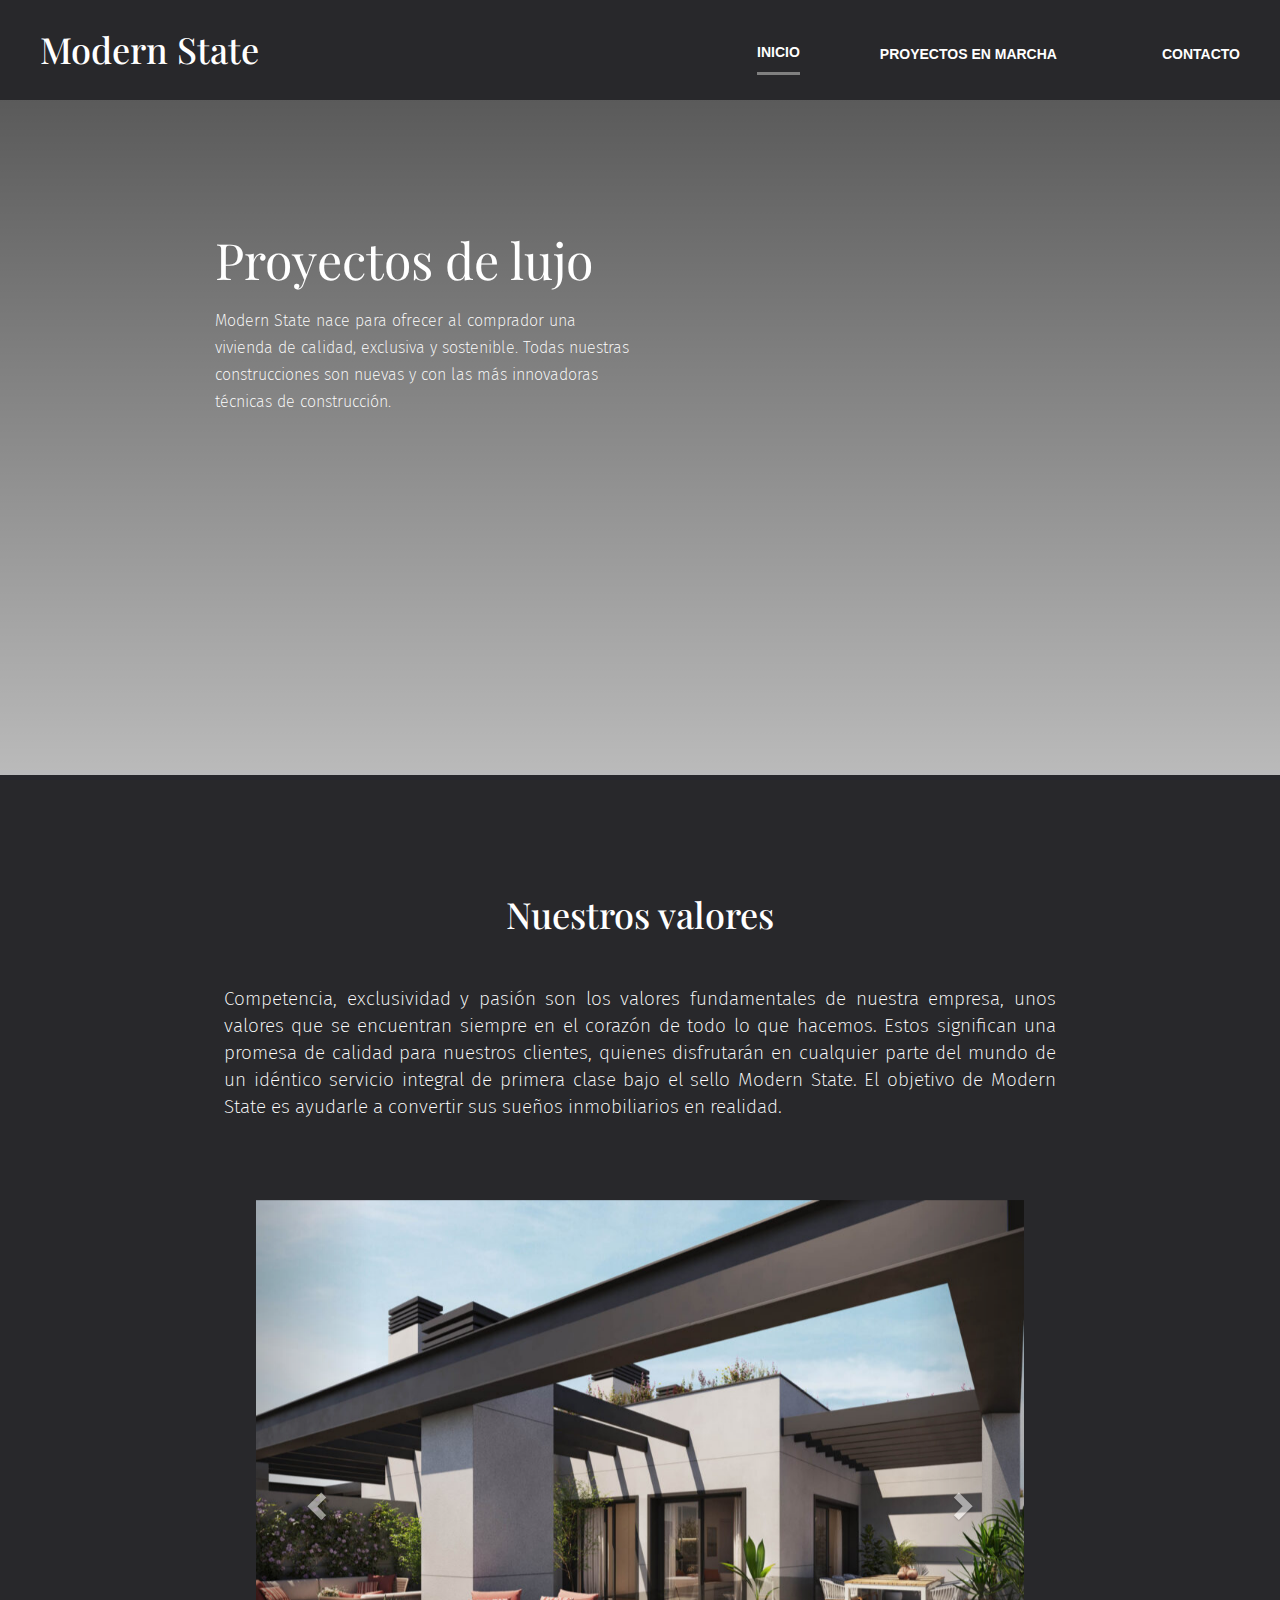
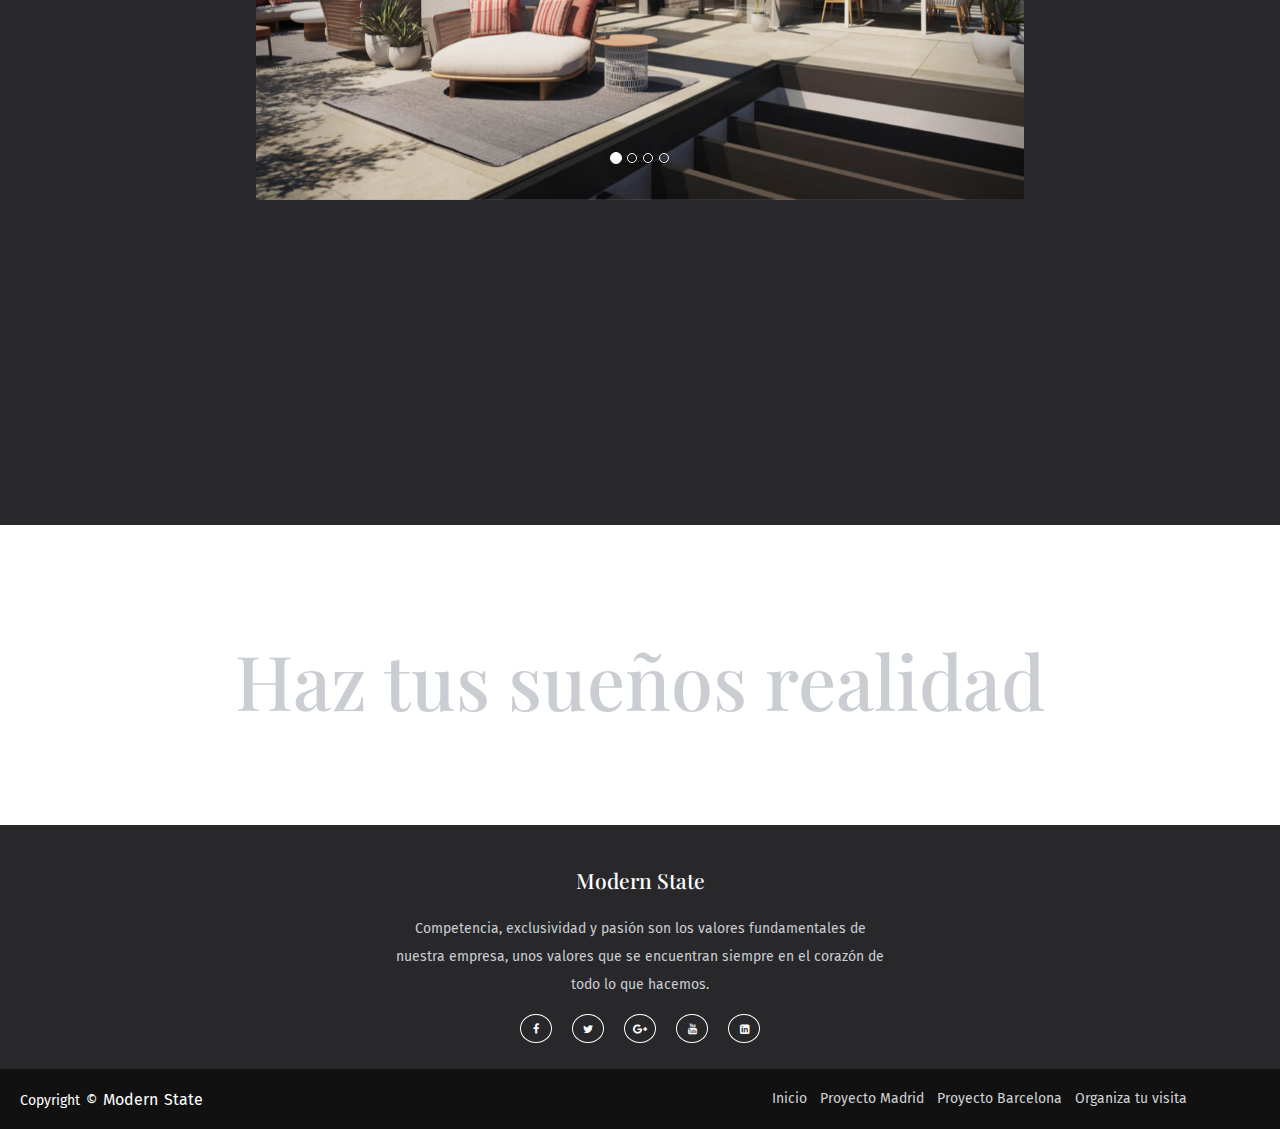
==== index.html @ ceb8ae7d "redes sociales" ====
<!DOCTYPE html>
<html lang="es">

<head>
  <link rel="stylesheet" href="css\styles.css">
  <link rel="stylesheet" href="css\lightbox.min.css.css">
  <link rel="stylesheet" href="https://maxcdn.bootstrapcdn.com/bootstrap/3.4.1/css/bootstrap.min.css">
  <script src="https://ajax.googleapis.com/ajax/libs/jquery/3.6.0/jquery.min.js"></script>
  <script src="https://maxcdn.bootstrapcdn.com/bootstrap/3.4.1/js/bootstrap.min.js"></script>
  <meta charset="UTF-8">
  <meta name="viewport" content="width=device-width, initial-scale=1.0">

  <link rel="stylesheet" href="https://stackpath.bootstrapcdn.com/font-awesome/4.7.0/css/font-awesome.min.css">
</head>

<style media="screen">
  @import url('https://fonts.googleapis.com/css2?family=Fira+Sans:wght@100;200;300;400;500;600;700;800;900&family=Playfair+Display&display=swap');
  @import url('https://fonts.googleapis.com/css2?family=Playfair+Display&display=swap');
  @import url('https://fonts.googleapis.com/css2?family=Bebas+Neue&family=Inter:wght@200&family=Roboto+Flex:opsz,wght@8..144,200;8..144,400&display=swap');

  * {
    font-family: "Fira Sans", Helvetica, Arial, sans-serif;
    margin: 0;
   
  }

  body {
    background-image: linear-gradient(rgba(0, 0, 0, 0.7), rgba(0, 0, 0, 0.2)), url(https://nuevopuertadehierro.com/web/wp-content/uploads/2022/01/renders_nuevo_puerta_de_hierro6-1024x576.jpg);
    background-position: center center;
    background-repeat: no-repeat;
    background-attachment: fixed;
    background-size: cover;
  }

  .firstDiv {
    background-color: rgba(40, 40, 43, 255);
    display: flex;
    height: 100px;
    justify-content: space-between;
  }

  button {
    color: white;
    border: none;
    background-color: transparent;
    font-weight: bold;
    padding: 0;
    padding-top: 10px;
    padding-bottom: 10px;
  }

  .joinButton {
    margin-left: 40px;
    font-weight: 400;
  }


  button:hover {
    border-bottom: 2px solid white;
    border-collapse: collapse;
    height: auto;
    cursor: pointer;
  }

  header {
    display: flex;
    flex-direction: row;
    align-items: center;
    justify-content: space-between;
    padding-right: 40px;
    padding-left: 40px;
    padding-bottom: 20px;
    padding-top: 10px;
  }

  .secondsButtons {
    display: flex;
    flex-direction: row;
    align-items: center;
    margin-top: 7px;
    margin-left: 80px;
    font-family: "Trebuchet MS", "Lucida Grande", "Lucida Sans Unicode", "Lucida Sans", Tahoma, sans-serif;
    font-size: 14px;
    padding-top: 20px;
    color: white;
  }

  h1,
  h3 {
    font-family: "Playfair Display", Georgia, serif;
    color: white;

  }

  nav {
    display: flex;
    flex-direction: row;
    align-items: center;
  }

  .arrow {
    margin-left: 10px;
    height: 15px;
    width: 15px;
    padding: 0;
    filter: brightness(200%);
  }


  .secondsButtons:hover {
    border-bottom: 3px solid grey;
    border-collapse: collapse;
  }

  section {
    display: flex;
    flex-direction: column;
    margin-top: 112px;
    margin-left: 215px;
    position: relative;
  }

  .secondLine {
    margin-left: 20px;
    margin-right: 20px;
    border: 1px solid rgba(173, 174, 179);
    background-color: rgba(173, 174, 179);
    border-collapse: collapse;
  }

  .position {
    display: flex;
    flex-direction: column;
    width: 80px;
    margin-top: 150px;
    margin-left: 140px;
    position: absolute;
  }

  .title {
    font-size: 50px;
    width: 450px;
    font-family: "Playfair Display", Georgia, serif;
    font-weight: 200;
    margin-bottom: 20px;
  }

  .txtdescription {
    font-family: "Fira Sans", Helvetica, Arial, sans-serif;
    color: white;
    width: 420px;
    font-weight: 250;
    line-height: 27px;
    font-size: 16px;
  }

  .txtdesign {
    font-family: "Fira Sans", Helvetica, Arial, sans-serif;
    color: white;
    font-weight: 250;
    line-height: 27px;
    transition: 1.5s;
    text-align: justify;
    
  }

  h2 {
    border-bottom: 1px solid #918750;
    border-collapse: collapse;
    font-weight: 600;
    font-size: 10px;
    color: white;
  }

  .rightArrow {
    height: 10px;
    width: 20px;
    margin-left: 10px;
    filter: brightness(180%);
  }

  .lastDiv {
    display: flex;
    flex-direction: row;
    align-items: center;
    width: 150px;
    margin-top: 20px;
    cursor: pointer;
  }

  .secondNav {
    display: none;
  }

  .menuImage {
    width: 30px;
    height: 30px;
    margin-left: 210px;
    margin-top: 5px;
  }

  h3 {
    color: white;
    margin-top: 0px;
    font-size: 18px;
    font-weight: 400;
  }

  .sidebar {
    background-color: rgba(40, 40, 43, 255);
    position: absolute;
    z-index: 999;
    padding: 20px;
    display: flex;
    top: 0;
    width: 30%;
    height: 34%;
    left: 100%;
    transition: .5s left;
    border-bottom: 2px solid grey;
    border-left: 2px solid grey;
    flex-direction: column;

  }

  .sidebar.open {
    left: 70%;
  }

  .closeImage {

    height: 20px;
    width: 20px;
    cursor: pointer;
    margin-left: 1px;
    margin-top: 1px;

  }

  .divCloseImage {
    height: 30px;
    width: 1000px;
    margin-bottom: 5px;
    display: flex;

  }

  .dropdown-content {
    display: none;
    position: absolute;
    width: 200px;
    margin-top: 95px;
    margin-left: 189px;
  }

  .dropdown-content.open {
    display: block;
  }

  .dropdownMenu {
    list-style: none;
    margin: 0;
    padding: 0;
    background-color: rgba(40, 40, 43, 255);
    position: absolute;
    left: 0;
    z-index: 1000;
    float: left;
    min-width: 160px;
    padding: 5px 0;
    font-size: 14px;
    text-align: left;
    list-style: none;
    background-clip: padding-box;
    height: 87px;
    margin-left: 23px;

  }

  .dropdownMenu li {
    padding: 10px;
    border-bottom: 2px solid #80808024;
    color: white;
  }

  .dropdownMenu li:hover {
    background-color: rgba(111, 126, 143, 255);
    cursor: pointer;
    color: white;
  }

  .dropdownMenu li:last-child {
    border-bottom: none;
  }

  .arrow-up {
    width: 40px;
    height: 40px;
    position: fixed;
    right: 20px;
    bottom: 10px;
    cursor: pointer;
    background: none;
    border: none;
    padding: 0px;
    opacity: 0;
    transition: .4s opacity;
  }

  .arrow-up.visible {
    opacity: 1;
  }

  .containers {
    height: 300px;
    justify-content: center;
    align-items: center;
    display: flex;
  }

  .divMenu {
    display: flex;
    align-self: left;
  }

  .vistaProyecto {
    background-color: rgba(40, 40, 43, 255);
    width: 100%;
    height: 1350px;
    margin-top: 50px;
    display: flex;
    align-content: center;
    flex-direction: column;

  }

  .titleDesign {
    align-self: center;
    margin-top: 100px;

  }

  .prgphDesign {
    margin-top: 40px;
    display: flex;
    align-self: center;
    width: 65%;
    font-size: 19px;
    text-align: justify
  }

  .centerText {
    text-align: center;
    font-size: 2cm;

  }

  body {
    overflow-x: hidden;
    box-sizing: border-box;

  }



  .logo:hover {
    cursor: pointer;

  }

  .divCarousel {
    margin-bottom: 40px;
    height: 60%;
    width: 60%;
    align-self: center;
    margin-top: 70px;
  }

  .thisPage {
    border-bottom: 3px solid grey;
    border-collapse: collapse;
  }

  .contact {
    height: 20px;
    width: 100px;
    display: flex;
  }

  * {
    margin: 0;
    padding: 0;
    box-sizing: border-box;
  }

  footer {
    bottom: 0;
    left: 0;
    right: 0;
    background: rgba(40, 40, 43, 255);
    height: auto;
    width: 100vw;

    padding-top: 40px;
    color: #fff;
  }

  .footer-content {
    display: flex;
    align-items: center;
    justify-content: center;
    flex-direction: column;
    text-align: center;
  }

  .footer-content h3 {
    font-size: 2.1rem;
    font-weight: 500;
    text-transform: capitalize;
    line-height: 3rem;
  }

  .footer-content p {
    max-width: 500px;
    margin: 10px auto;
    line-height: 28px;
    font-size: 14px;
    color: #cacdd2;
  }

  .socials {
    list-style: none;
    display: flex;
    align-items: center;
    justify-content: center;
    margin: 1rem 0 3rem 0;
  }

  .socials li {
    margin: 0 10px;
  }

  .socials a {
    text-decoration: none;
    color: #fff;
    border: 1.1px solid white;
    padding: 5px;

    border-radius: 50%;

  }

  .socials a i {
    font-size: 1.1rem;
    width: 20px;
    transition: color .4s ease;

  }

  .socials a:hover i {
    color: rgba(111, 126, 143, 255);

  }

  .footer-bottom {
    background: #111;
    width: 100vw;
    padding: 20px;
    padding-bottom: 40px;
    text-align: center;
  }

  .footer-bottom p {
    float: left;
    font-size: 14px;
    word-spacing: 2px;
    text-transform: capitalize;
  }

  .footer-bottom p a {
    color: white;
    font-size: 16px;
    text-decoration: none;
  }

  .footer-bottom span {
    text-transform: uppercase;
    opacity: .4;
    font-weight: 200;
  }

  .footer-menu {
    float: right;

  }

  .footer-menu ul {
    display: flex;
  }

  .footer-menu ul li {
    padding-right: 13px;
    display: block;

  }

  .footer-menu ul li a {
    color: #cfd2d6;
    text-decoration: none;
  }

  .footer-menu ul li a:hover {
    color: rgba(111, 126, 143, 255);
  }

  @media (max-width:500px) {
    .footer-menu ul {
      display: flex;
      margin-top: 10px;
      margin-bottom: 20px;
    }
  }

  @media (max-width: 980px) {
    .position {
      margin-left: 10px;
    }

    section {
      margin-left: 80px;
      margin-top: 80px;
    }

    .vistaProyecto {

      height: 1100px;
    }
  }

  @media (max-width: 600px) {

    .firstDiv {
      display: none;
    }

    .h1 {
      margin-left: 10px;
      display: flex;
    }

    nav {
      display: none;
    }

    .secondNav {
      display: flex;
      align-items: center;

      cursor: pointer;
    }

    section {
      margin-left: 50px;
    }

    .divCarousel {
      margin-bottom: 40px;
      height: 90%;
      width: 90%;
      align-self: center;
    }
  }


  /*
  */


</style>

<script src="https://maxcdn.bootstrapcdn.com/bootstrap/3.4.1/js/bootstrap.min.js"></script>
<script src="https://ajax.googleapis.com/ajax/libs/jquery/3.6.0/jquery.min.js"></script>

<script>
  function openSidebar() {
    console.log('sidebar');
    document.querySelector('.sidebar').classList.add('open');
  }

  function closeSidebar() {
    console.log('sidebar');
    document.querySelector('.sidebar').classList.remove('open');
  }

  function openDropdown() {
    var dropdownContent = document.querySelector('.dropdown-content');
    var svgIcon = document.querySelector('.my-svg');
    var isOpen = dropdownContent.classList.contains('open');

    if (isOpen) {
      dropdownContent.classList.remove('open');
      svgIcon.classList.remove('open');
    } else {
      dropdownContent.classList.add('open');
      svgIcon.classList.add('open');
    }
  }

  window.addEventListener('scroll', function (e) {
    const arrow = document.querySelector('.arrow-up');
    if (window.scrollY > 100) {
      arrow.classList.add('visible');
    } else {
      arrow.classList.remove('visible');
    }
  });

  function _scrollTop() {
    window.scroll({
      top: 0,
      behavior: 'smooth'
    });
  }
</script>

<body>

  <header class="firstDiv fixed-top">
    <h1 class="logo" onclick="location.href='index.html'">Modern State</h1>
    <nav>
      <button class="secondsButtons thisPage" onclick="location.href='index.html'">INICIO</button>
      <button class="secondsButtons" onclick="openDropdown()">PROYECTOS EN MARCHA<img class="arrow"
          onclick="openDropdown()"
          src="https://iconmonstr.com/wp-content/g/gd/makefg.php?i=../releases/preview/2017/png/iconmonstr-arrow-65.png&r=156&g=156&b=156">
      </button>
      <button class="secondsButtons" onclick="location.href='visita.html'">CONTACTO</button>

      <div class="dropdown-content">
        <ul class="dropdownMenu">
          <li onclick="location.href='proyectoMadrid.html'">Proyecto Madrid</li>
          <li onclick="location.href='proyectoBarcelona.html'">Proyecto Barcelona</li>
        </ul>
      </div>
    </nav>
  </header>


  <div class="secondNav firstDiv fixed-top">
    <header>
      <h1 onclick="location.href='index.html'">Modern State</h1>


      <img class="menuImage"
        src="https://iconmonstr.com/wp-content/g/gd/makefg.php?i=../releases/preview/2013/png/iconmonstr-menu-1.png&r=135&g=135&b=135"
        onclick="openSidebar()">
  </div>
  <div class="sidebar">
    <div class="divCloseImage">
      <img class="closeImage"
        src="https://iconmonstr.com/wp-content/g/gd/makefg.php?i=../releases/preview/2017/png/iconmonstr-x-mark-11.png&r=173&g=173&b=173"
        onclick="closeSidebar()">
    </div>
    <div class="divMenu">
      <ul class="dropdownMenu">
        <li onclick="location.href='index.html'">Inicio</li>
        <li onclick="location.href='proyectoMadrid.html'">Proyecto Madrid</li>
        <li onclick="location.href='proyectoBarcelona.html'">Proyecto Barcelona</li>
        <li onclick="location.href='visita.html'">Visitanos</li>
      </ul>
    </div>
  </div>
  </header>
  </div>

  <section>
    <h1 class="title">Proyectos de lujo</h1>
    <p class="txtdescription">
      Modern State nace para ofrecer al comprador una vivienda de calidad, exclusiva y sostenible. Todas nuestras
      construcciones son nuevas
      y con las más innovadoras técnicas de construcción.
    </p>

    <img onclick="_scrollTop()" class="arrow-up"
      src="https://iconmonstr.com/wp-content/g/gd/makefg.php?i=../releases/preview/2017/png/iconmonstr-arrow-70.png&r=255&g=255&b=255"
      alt="">

  </section>
  <div class="containers"></div>

  <div class="vistaProyecto">

    <div class="titleDesign">
      <h1>Nuestros valores</h1>
    </div>
    <div class="prgphDesign">

      <p class="txtdesign"> Competencia, exclusividad y pasión son los valores fundamentales de nuestra empresa, unos
        valores
        que se encuentran siempre en el corazón de todo lo que hacemos. Estos significan una promesa de calidad para nuestros
        clientes,
        quienes disfrutarán en cualquier parte del mundo de un idéntico servicio integral de primera clase bajo el sello
        Modern State. El objetivo de Modern State es ayudarle a convertir sus sueños inmobiliarios en realidad.</p>
    </div>

    <div class="divCarousel">
      <div id="myCarousel" class="carousel slide" data-ride="carousel">

        <ol class="carousel-indicators">
          <li data-target="#myCarousel" data-slide-to="0" class="active"></li>
          <li data-target="#myCarousel" data-slide-to="1"></li>
          <li data-target="#myCarousel" data-slide-to="2"></li>
          <li data-target="#myCarousel" data-slide-to="3"></li>
        </ol>

        <div class="carousel-inner">
          <div class="item active">
            <img src="images/madrid3.jpg" alt="1" style="width:100%;">
          </div>

          <div class="item">
            <img src="images/madrid5.jpg" alt="2" style="width:100%;">
          </div>

          <div class="item">
            <img src="images/madrid7.jpg" alt="3" style="width:100%;">
          </div>

          <div class="item">
            <img src="images/madrid8.jpg" alt="3" style="width:100%;">
          </div>
        </div>


        <a class="left carousel-control" href="#myCarousel" data-slide="prev">
          <span class="glyphicon glyphicon-chevron-left"></span>
          <span class="sr-only">Previous</span>
        </a>
        <a class="right carousel-control" href="#myCarousel" data-slide="next">
          <span class="glyphicon glyphicon-chevron-right"></span>
          <span class="sr-only">Next</span>
        </a>
      </div>

    </div>
  </div>

  <div class="containers">
    <h1 class="centerText" style="color:#cacdd2">Haz tus sueños realidad</h1>
  </div>


</body>

<footer>
  <div class="footer-content">
    <h3>Modern State</h3>
    <p>Competencia, exclusividad y pasión son los valores fundamentales de nuestra empresa, unos valores que se
      encuentran siempre en el corazón de todo lo que hacemos.</p>
    <ul class="socials">
      <li><a href="https://www.facebook.com/"><i class="fa fa-facebook"></i></a></li>
      <li><a href="https://twitter.com/"><i class="fa fa-twitter"></i></a></li>
      <li><a href="https://google.com/"><i class="fa fa-google-plus"></i></a></li>
      <li><a href="https://youtube.com/"><i class="fa fa-youtube"></i></a></li>
      <li><a href="https://linkedin.com/"><i class="fa fa-linkedin-square"></i></a></li>
    </ul>
  </div>
  <div class="footer-bottom">
    <p>copyright &copy; <a href="index.html">Modern State</a> </p>
    <div class="footer-menu">
      <ul class="f-menu">
        <li><a href="index.html">Inicio</a></li>
        <li><a href="proyectoMadrid.html">Proyecto Madrid</a></li>
        <li><a href="proyectoBarcelona.html">Proyecto Barcelona</a></li>
        <li style="margin-right: 60px"><a href="visita.html">Organiza tu visita</a></li>
      </ul>
    </div>
  </div>

</footer>

</html>
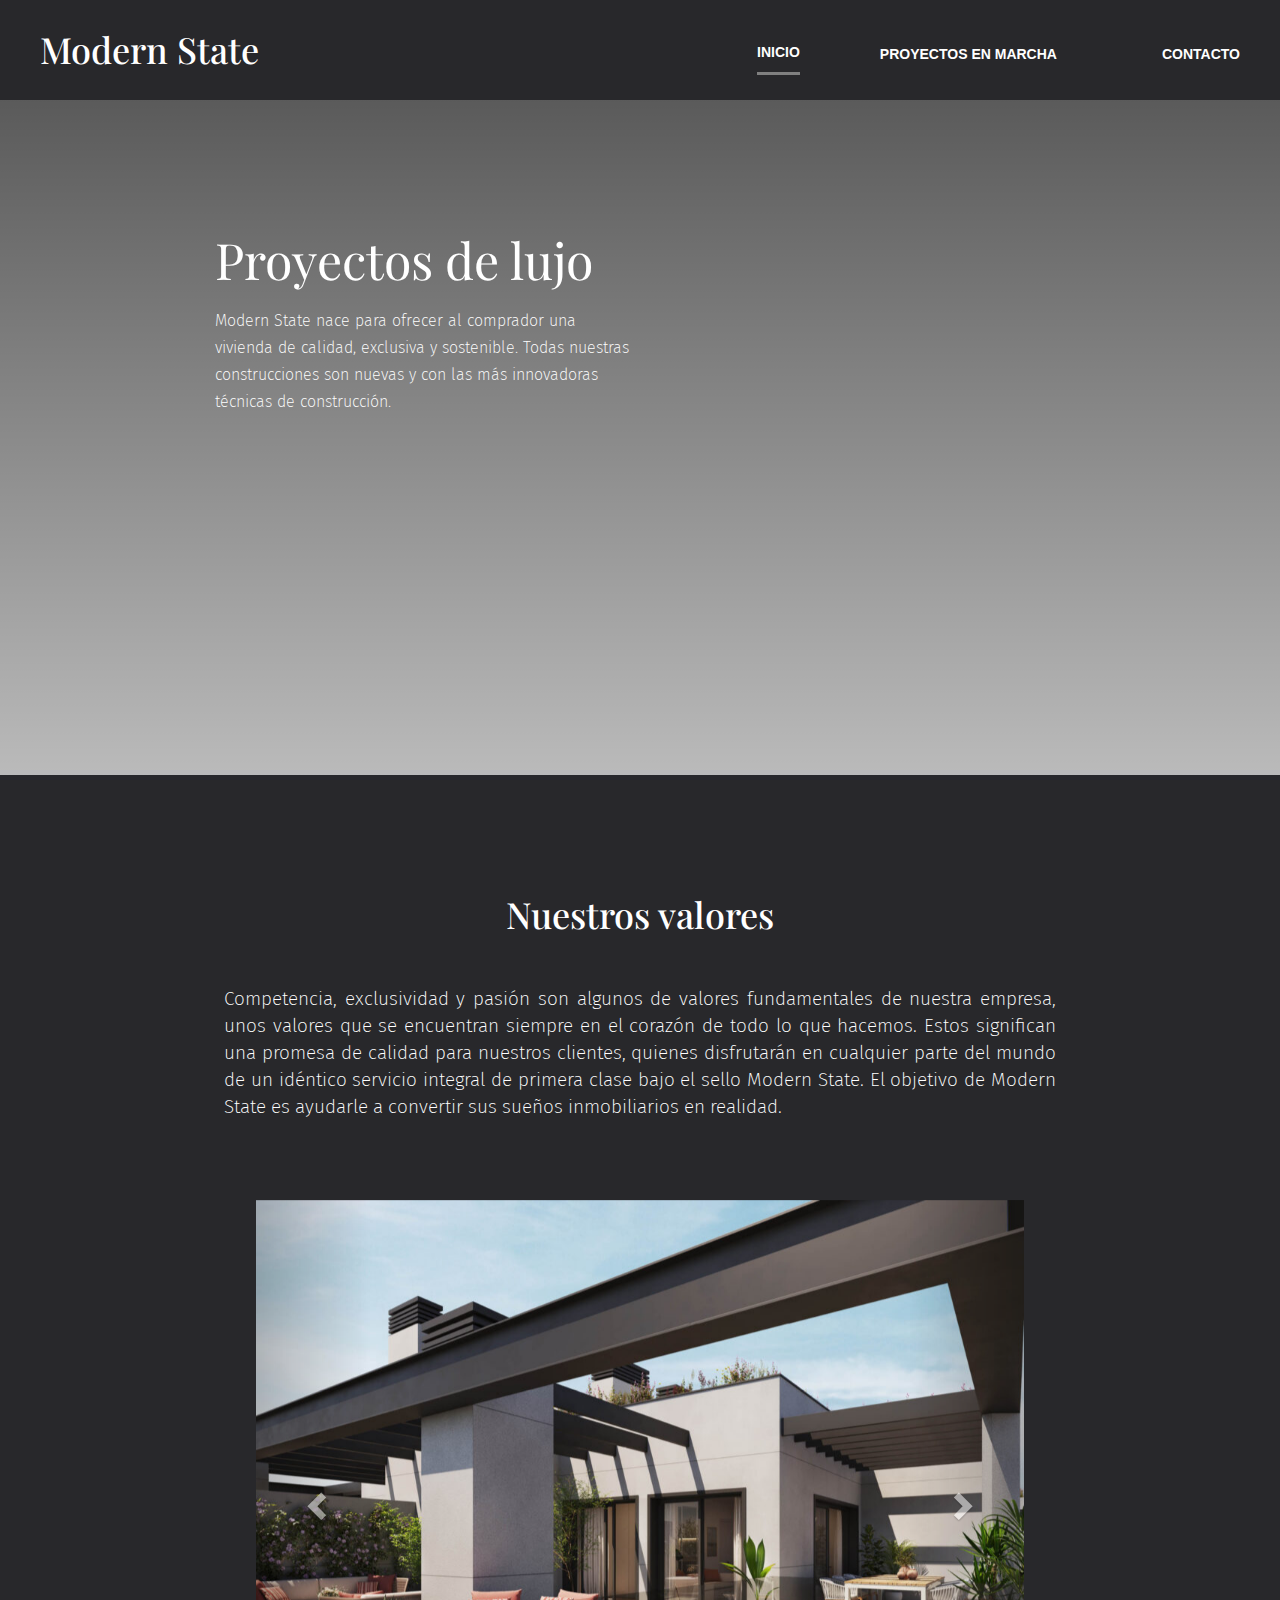
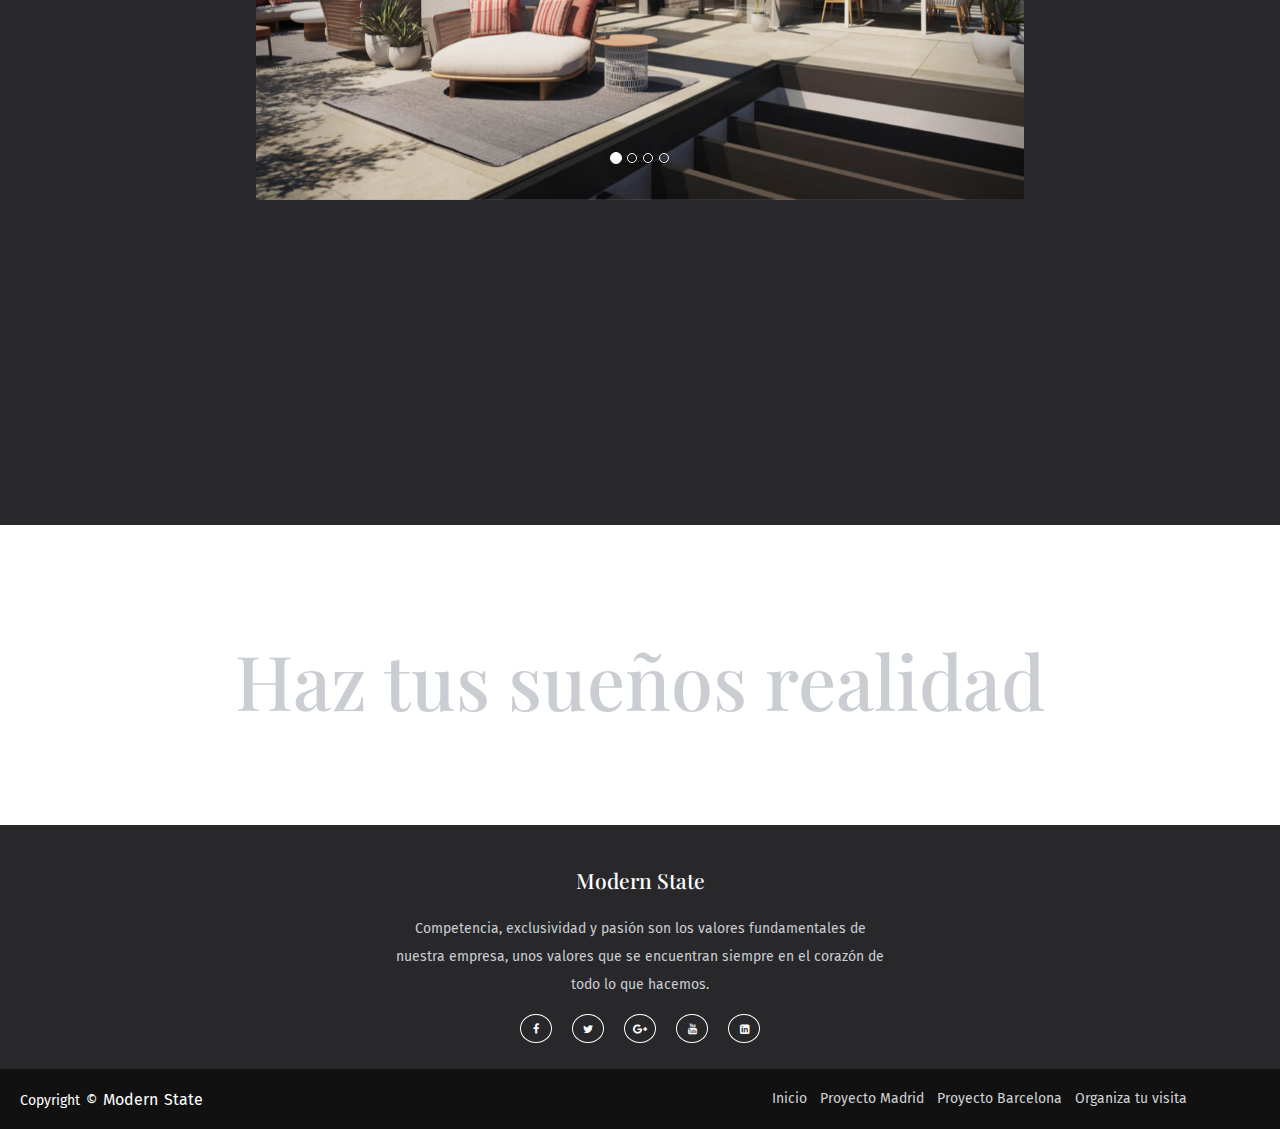
==== commit d4585c2e: "cambios" ====
--- a/index.html
+++ b/index.html
@@ -694,7 +694,7 @@
     </div>
     <div class="prgphDesign">
 
-      <p class="txtdesign"> Competencia, exclusividad y pasión son los valores fundamentales de nuestra empresa, unos
+      <p class="txtdesign"> Competencia, exclusividad y pasión son algunos de valores fundamentales de nuestra empresa, unos
         valores
         que se encuentran siempre en el corazón de todo lo que hacemos. Estos significan una promesa de calidad para nuestros
         clientes,
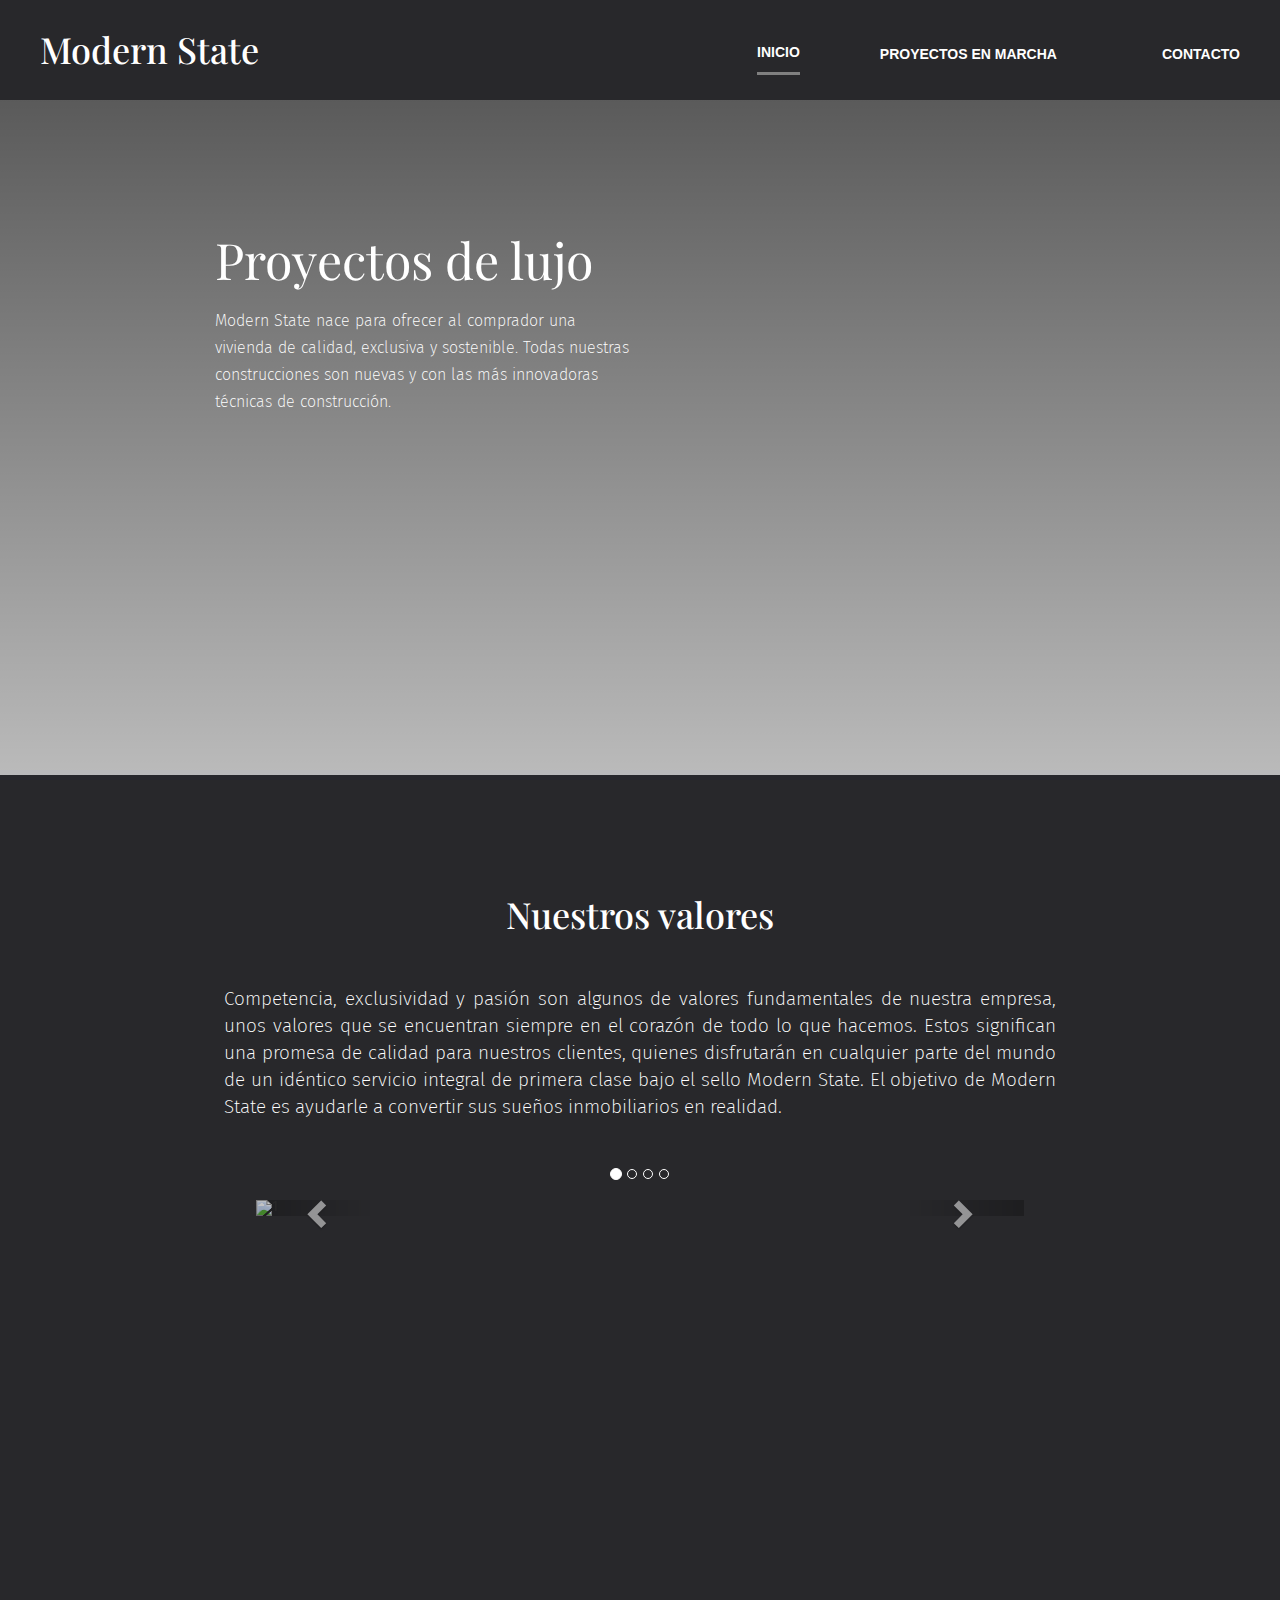
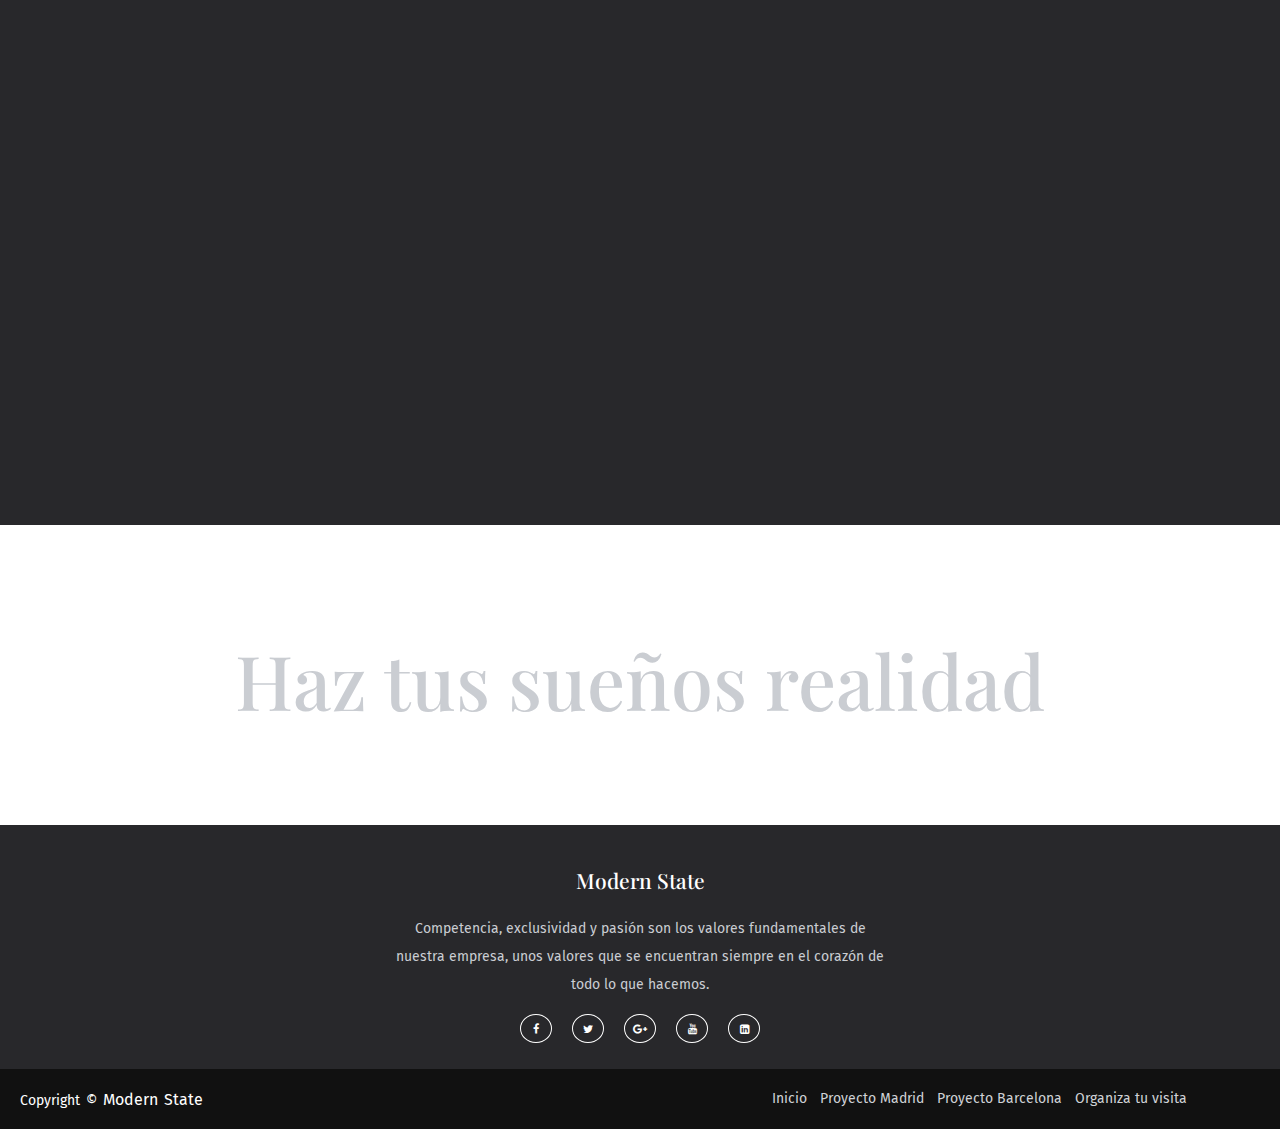
==== commit fd3222c2: "fotos en la nube" ====
--- a/index.html
+++ b/index.html
@@ -25,7 +25,7 @@
   }
 
   body {
-    background-image: linear-gradient(rgba(0, 0, 0, 0.7), rgba(0, 0, 0, 0.2)), url(https://nuevopuertadehierro.com/web/wp-content/uploads/2022/01/renders_nuevo_puerta_de_hierro6-1024x576.jpg);
+    background-image: linear-gradient(rgba(0, 0, 0, 0.7), rgba(0, 0, 0, 0.2)), url(https://firebasestorage.googleapis.com/v0/b/imagenes-web-258e1.appspot.com/o/main.jpg?alt=media&token=70373f3f-ea5d-410e-b987-42c2b402fef2);
     background-position: center center;
     background-repeat: no-repeat;
     background-attachment: fixed;
@@ -714,20 +714,21 @@
 
         <div class="carousel-inner">
           <div class="item active">
-            <img src="images/madrid3.jpg" alt="1" style="width:100%;">
+            <img src="https://firebasestorage.googleapis.com/v0/b/imagenes-web-258e1.appspot.com/o/madrid3.jpg?alt=media&token=6cc05632-3ee7-41ab-bac4-d09a90e7bcfb" alt="1" style="width:100%;">
           </div>
 
           <div class="item">
-            <img src="images/madrid5.jpg" alt="2" style="width:100%;">
+            <img src="https://firebasestorage.googleapis.com/v0/b/imagenes-web-258e1.appspot.com/o/madrid5.jpg?alt=media&token=df13ee22-21dc-465c-8cb8-79a033d41168" alt="2" style="width:100%;">
           </div>
 
           <div class="item">
-            <img src="images/madrid7.jpg" alt="3" style="width:100%;">
+            <img src="https://firebasestorage.googleapis.com/v0/b/imagenes-web-258e1.appspot.com/o/madrid7.jpg?alt=media&token=27c10fc2-c089-4d33-8acc-9b707576e8dc" alt="3" style="width:100%;">
           </div>
 
           <div class="item">
-            <img src="images/madrid8.jpg" alt="3" style="width:100%;">
+            <img src="https://firebasestorage.googleapis.com/v0/b/imagenes-web-258e1.appspot.com/o/madrid8.jpg?alt=media&token=64c966c8-1a2a-4e7c-a371-105fab3e068a" alt="3" style="width:100%;">
           </div>
+          
         </div>
 
 
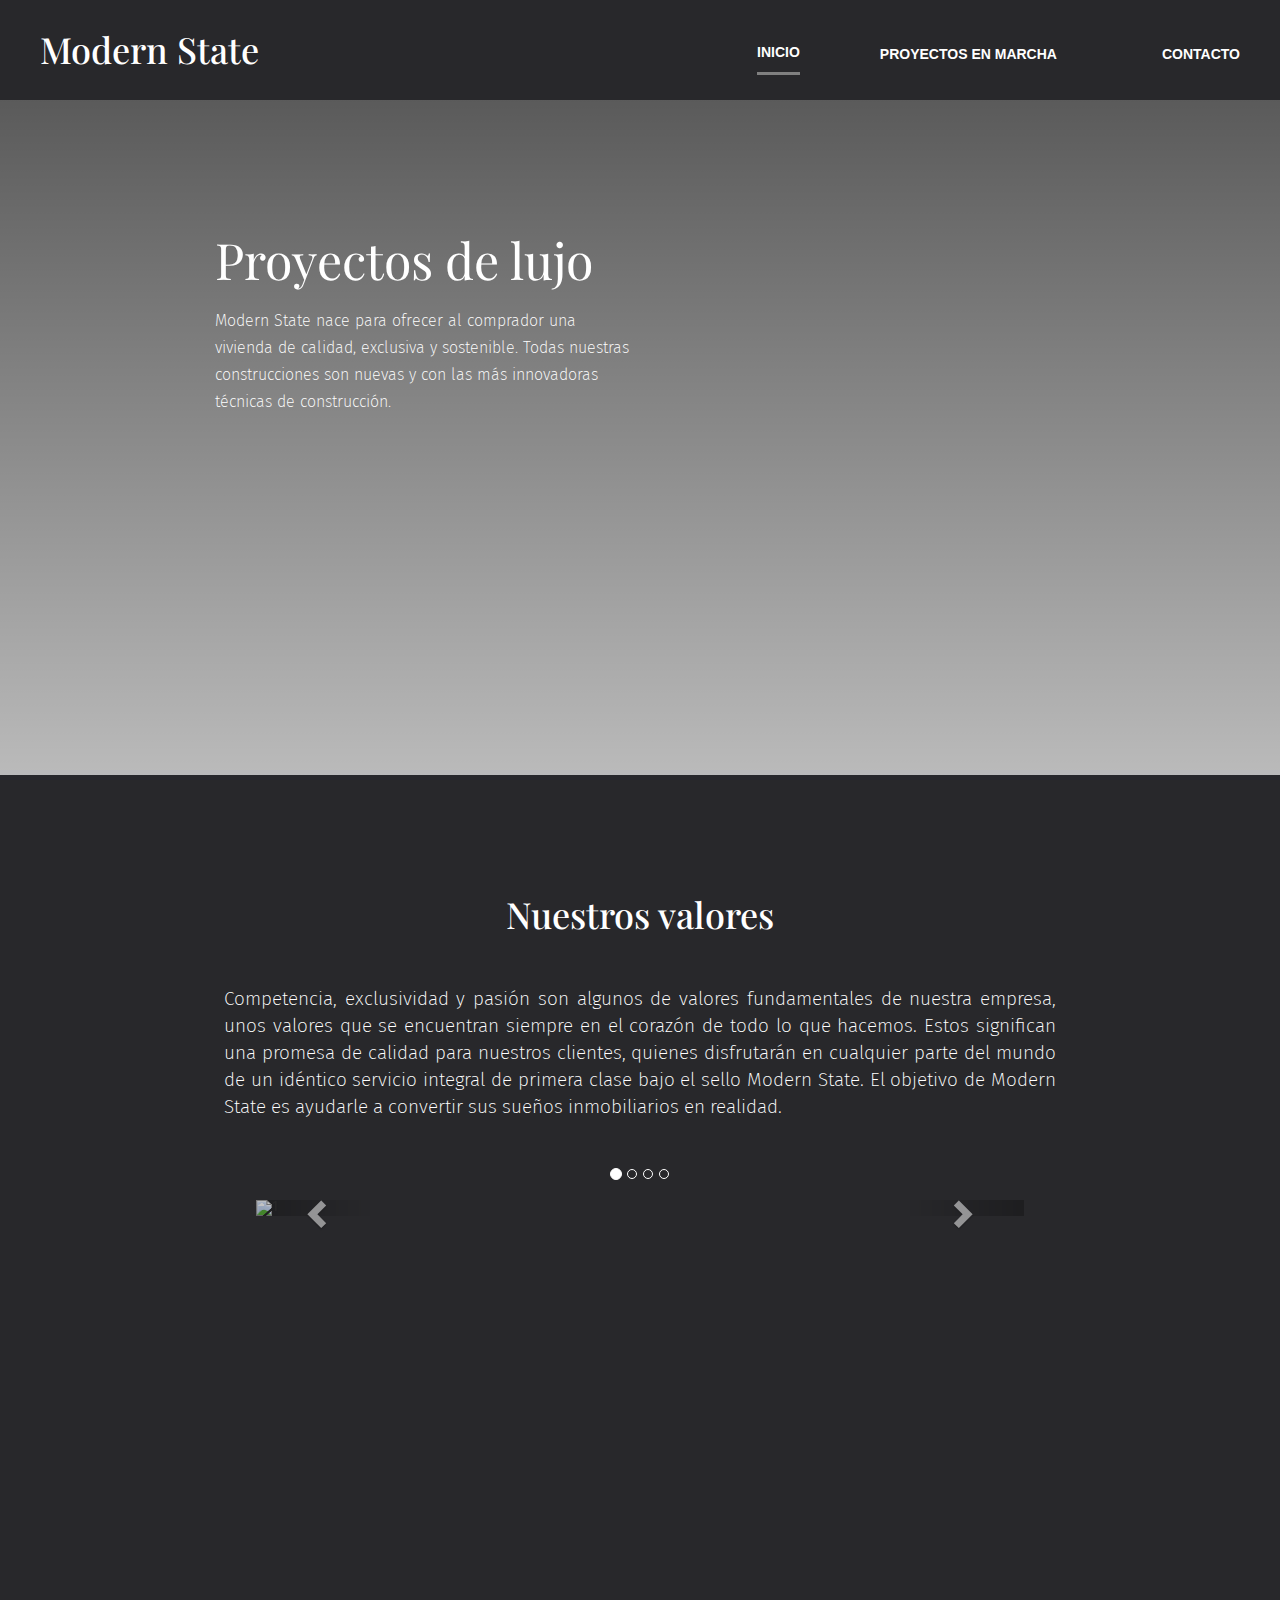
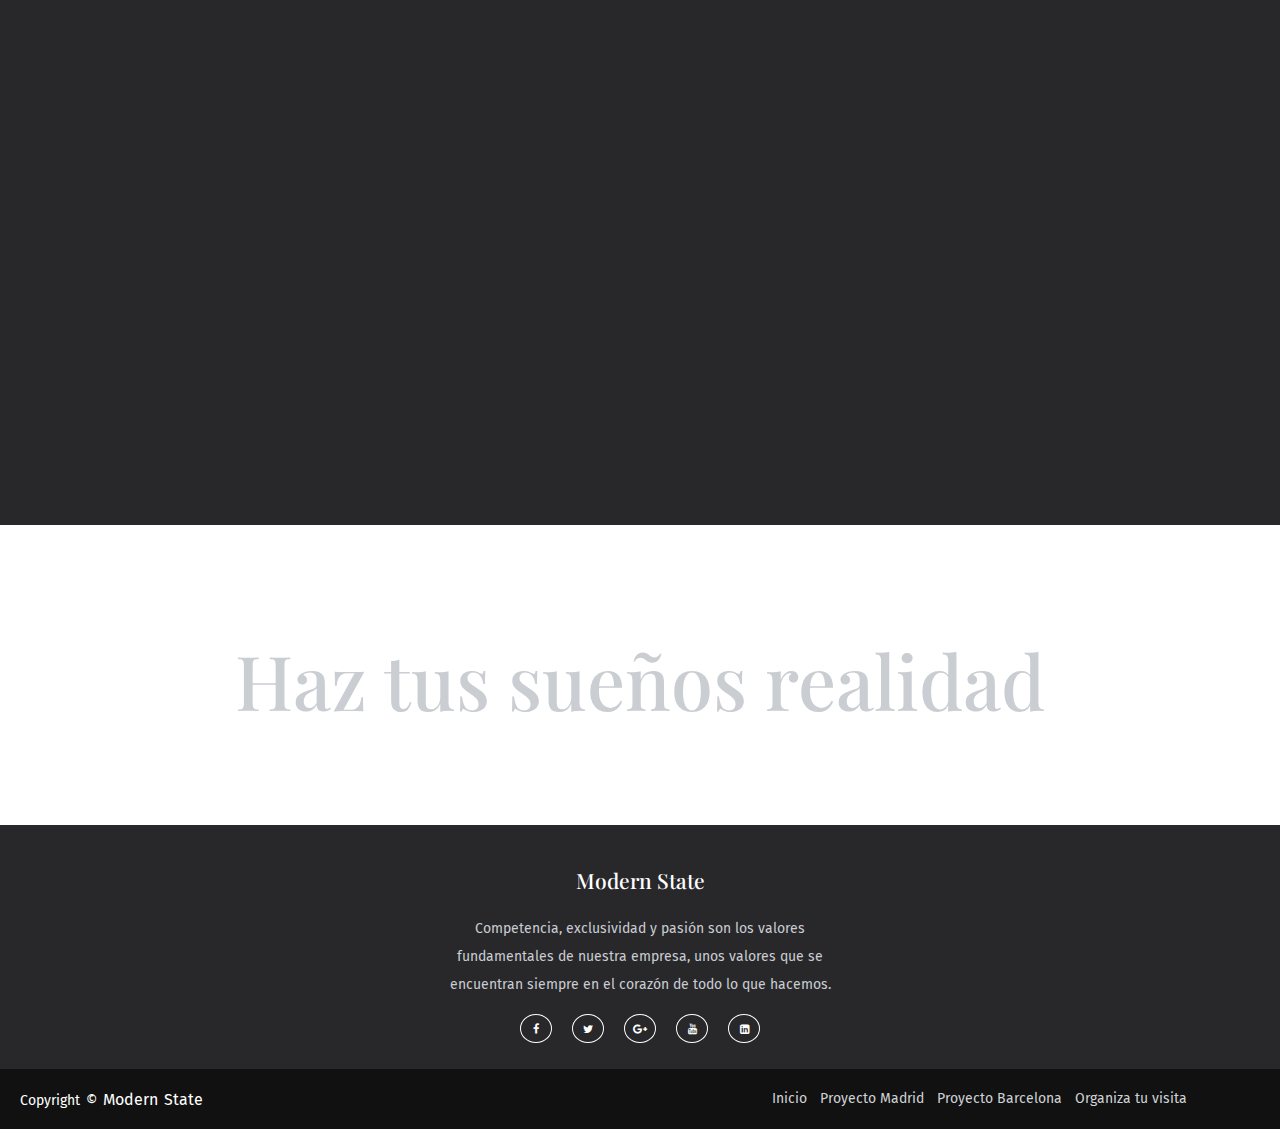
==== commit 7eedf12b: "Ultimos cambios" ====
--- a/index.html
+++ b/index.html
@@ -2,7 +2,6 @@
 <html lang="es">
 
 <head>
-  <link rel="stylesheet" href="css\styles.css">
   <link rel="stylesheet" href="css\lightbox.min.css.css">
   <link rel="stylesheet" href="https://maxcdn.bootstrapcdn.com/bootstrap/3.4.1/css/bootstrap.min.css">
   <script src="https://ajax.googleapis.com/ajax/libs/jquery/3.6.0/jquery.min.js"></script>
@@ -11,617 +10,15 @@
   <meta name="viewport" content="width=device-width, initial-scale=1.0">
 
   <link rel="stylesheet" href="https://stackpath.bootstrapcdn.com/font-awesome/4.7.0/css/font-awesome.min.css">
+  <link rel="stylesheet" href="css\home.css">
+
 </head>
-
-<style media="screen">
-  @import url('https://fonts.googleapis.com/css2?family=Fira+Sans:wght@100;200;300;400;500;600;700;800;900&family=Playfair+Display&display=swap');
-  @import url('https://fonts.googleapis.com/css2?family=Playfair+Display&display=swap');
-  @import url('https://fonts.googleapis.com/css2?family=Bebas+Neue&family=Inter:wght@200&family=Roboto+Flex:opsz,wght@8..144,200;8..144,400&display=swap');
-
-  * {
-    font-family: "Fira Sans", Helvetica, Arial, sans-serif;
-    margin: 0;
-   
-  }
-
-  body {
-    background-image: linear-gradient(rgba(0, 0, 0, 0.7), rgba(0, 0, 0, 0.2)), url(https://firebasestorage.googleapis.com/v0/b/imagenes-web-258e1.appspot.com/o/main.jpg?alt=media&token=70373f3f-ea5d-410e-b987-42c2b402fef2);
-    background-position: center center;
-    background-repeat: no-repeat;
-    background-attachment: fixed;
-    background-size: cover;
-  }
-
-  .firstDiv {
-    background-color: rgba(40, 40, 43, 255);
-    display: flex;
-    height: 100px;
-    justify-content: space-between;
-  }
-
-  button {
-    color: white;
-    border: none;
-    background-color: transparent;
-    font-weight: bold;
-    padding: 0;
-    padding-top: 10px;
-    padding-bottom: 10px;
-  }
-
-  .joinButton {
-    margin-left: 40px;
-    font-weight: 400;
-  }
-
-
-  button:hover {
-    border-bottom: 2px solid white;
-    border-collapse: collapse;
-    height: auto;
-    cursor: pointer;
-  }
-
-  header {
-    display: flex;
-    flex-direction: row;
-    align-items: center;
-    justify-content: space-between;
-    padding-right: 40px;
-    padding-left: 40px;
-    padding-bottom: 20px;
-    padding-top: 10px;
-  }
-
-  .secondsButtons {
-    display: flex;
-    flex-direction: row;
-    align-items: center;
-    margin-top: 7px;
-    margin-left: 80px;
-    font-family: "Trebuchet MS", "Lucida Grande", "Lucida Sans Unicode", "Lucida Sans", Tahoma, sans-serif;
-    font-size: 14px;
-    padding-top: 20px;
-    color: white;
-  }
-
-  h1,
-  h3 {
-    font-family: "Playfair Display", Georgia, serif;
-    color: white;
-
-  }
-
-  nav {
-    display: flex;
-    flex-direction: row;
-    align-items: center;
-  }
-
-  .arrow {
-    margin-left: 10px;
-    height: 15px;
-    width: 15px;
-    padding: 0;
-    filter: brightness(200%);
-  }
-
-
-  .secondsButtons:hover {
-    border-bottom: 3px solid grey;
-    border-collapse: collapse;
-  }
-
-  section {
-    display: flex;
-    flex-direction: column;
-    margin-top: 112px;
-    margin-left: 215px;
-    position: relative;
-  }
-
-  .secondLine {
-    margin-left: 20px;
-    margin-right: 20px;
-    border: 1px solid rgba(173, 174, 179);
-    background-color: rgba(173, 174, 179);
-    border-collapse: collapse;
-  }
-
-  .position {
-    display: flex;
-    flex-direction: column;
-    width: 80px;
-    margin-top: 150px;
-    margin-left: 140px;
-    position: absolute;
-  }
-
-  .title {
-    font-size: 50px;
-    width: 450px;
-    font-family: "Playfair Display", Georgia, serif;
-    font-weight: 200;
-    margin-bottom: 20px;
-  }
-
-  .txtdescription {
-    font-family: "Fira Sans", Helvetica, Arial, sans-serif;
-    color: white;
-    width: 420px;
-    font-weight: 250;
-    line-height: 27px;
-    font-size: 16px;
-  }
-
-  .txtdesign {
-    font-family: "Fira Sans", Helvetica, Arial, sans-serif;
-    color: white;
-    font-weight: 250;
-    line-height: 27px;
-    transition: 1.5s;
-    text-align: justify;
-    
-  }
-
-  h2 {
-    border-bottom: 1px solid #918750;
-    border-collapse: collapse;
-    font-weight: 600;
-    font-size: 10px;
-    color: white;
-  }
-
-  .rightArrow {
-    height: 10px;
-    width: 20px;
-    margin-left: 10px;
-    filter: brightness(180%);
-  }
-
-  .lastDiv {
-    display: flex;
-    flex-direction: row;
-    align-items: center;
-    width: 150px;
-    margin-top: 20px;
-    cursor: pointer;
-  }
-
-  .secondNav {
-    display: none;
-  }
-
-  .menuImage {
-    width: 30px;
-    height: 30px;
-    margin-left: 210px;
-    margin-top: 5px;
-  }
-
-  h3 {
-    color: white;
-    margin-top: 0px;
-    font-size: 18px;
-    font-weight: 400;
-  }
-
-  .sidebar {
-    background-color: rgba(40, 40, 43, 255);
-    position: absolute;
-    z-index: 999;
-    padding: 20px;
-    display: flex;
-    top: 0;
-    width: 30%;
-    height: 34%;
-    left: 100%;
-    transition: .5s left;
-    border-bottom: 2px solid grey;
-    border-left: 2px solid grey;
-    flex-direction: column;
-
-  }
-
-  .sidebar.open {
-    left: 70%;
-  }
-
-  .closeImage {
-
-    height: 20px;
-    width: 20px;
-    cursor: pointer;
-    margin-left: 1px;
-    margin-top: 1px;
-
-  }
-
-  .divCloseImage {
-    height: 30px;
-    width: 1000px;
-    margin-bottom: 5px;
-    display: flex;
-
-  }
-
-  .dropdown-content {
-    display: none;
-    position: absolute;
-    width: 200px;
-    margin-top: 95px;
-    margin-left: 189px;
-  }
-
-  .dropdown-content.open {
-    display: block;
-  }
-
-  .dropdownMenu {
-    list-style: none;
-    margin: 0;
-    padding: 0;
-    background-color: rgba(40, 40, 43, 255);
-    position: absolute;
-    left: 0;
-    z-index: 1000;
-    float: left;
-    min-width: 160px;
-    padding: 5px 0;
-    font-size: 14px;
-    text-align: left;
-    list-style: none;
-    background-clip: padding-box;
-    height: 87px;
-    margin-left: 23px;
-
-  }
-
-  .dropdownMenu li {
-    padding: 10px;
-    border-bottom: 2px solid #80808024;
-    color: white;
-  }
-
-  .dropdownMenu li:hover {
-    background-color: rgba(111, 126, 143, 255);
-    cursor: pointer;
-    color: white;
-  }
-
-  .dropdownMenu li:last-child {
-    border-bottom: none;
-  }
-
-  .arrow-up {
-    width: 40px;
-    height: 40px;
-    position: fixed;
-    right: 20px;
-    bottom: 10px;
-    cursor: pointer;
-    background: none;
-    border: none;
-    padding: 0px;
-    opacity: 0;
-    transition: .4s opacity;
-  }
-
-  .arrow-up.visible {
-    opacity: 1;
-  }
-
-  .containers {
-    height: 300px;
-    justify-content: center;
-    align-items: center;
-    display: flex;
-  }
-
-  .divMenu {
-    display: flex;
-    align-self: left;
-  }
-
-  .vistaProyecto {
-    background-color: rgba(40, 40, 43, 255);
-    width: 100%;
-    height: 1350px;
-    margin-top: 50px;
-    display: flex;
-    align-content: center;
-    flex-direction: column;
-
-  }
-
-  .titleDesign {
-    align-self: center;
-    margin-top: 100px;
-
-  }
-
-  .prgphDesign {
-    margin-top: 40px;
-    display: flex;
-    align-self: center;
-    width: 65%;
-    font-size: 19px;
-    text-align: justify
-  }
-
-  .centerText {
-    text-align: center;
-    font-size: 2cm;
-
-  }
-
-  body {
-    overflow-x: hidden;
-    box-sizing: border-box;
-
-  }
-
-
-
-  .logo:hover {
-    cursor: pointer;
-
-  }
-
-  .divCarousel {
-    margin-bottom: 40px;
-    height: 60%;
-    width: 60%;
-    align-self: center;
-    margin-top: 70px;
-  }
-
-  .thisPage {
-    border-bottom: 3px solid grey;
-    border-collapse: collapse;
-  }
-
-  .contact {
-    height: 20px;
-    width: 100px;
-    display: flex;
-  }
-
-  * {
-    margin: 0;
-    padding: 0;
-    box-sizing: border-box;
-  }
-
-  footer {
-    bottom: 0;
-    left: 0;
-    right: 0;
-    background: rgba(40, 40, 43, 255);
-    height: auto;
-    width: 100vw;
-
-    padding-top: 40px;
-    color: #fff;
-  }
-
-  .footer-content {
-    display: flex;
-    align-items: center;
-    justify-content: center;
-    flex-direction: column;
-    text-align: center;
-  }
-
-  .footer-content h3 {
-    font-size: 2.1rem;
-    font-weight: 500;
-    text-transform: capitalize;
-    line-height: 3rem;
-  }
-
-  .footer-content p {
-    max-width: 500px;
-    margin: 10px auto;
-    line-height: 28px;
-    font-size: 14px;
-    color: #cacdd2;
-  }
-
-  .socials {
-    list-style: none;
-    display: flex;
-    align-items: center;
-    justify-content: center;
-    margin: 1rem 0 3rem 0;
-  }
-
-  .socials li {
-    margin: 0 10px;
-  }
-
-  .socials a {
-    text-decoration: none;
-    color: #fff;
-    border: 1.1px solid white;
-    padding: 5px;
-
-    border-radius: 50%;
-
-  }
-
-  .socials a i {
-    font-size: 1.1rem;
-    width: 20px;
-    transition: color .4s ease;
-
-  }
-
-  .socials a:hover i {
-    color: rgba(111, 126, 143, 255);
-
-  }
-
-  .footer-bottom {
-    background: #111;
-    width: 100vw;
-    padding: 20px;
-    padding-bottom: 40px;
-    text-align: center;
-  }
-
-  .footer-bottom p {
-    float: left;
-    font-size: 14px;
-    word-spacing: 2px;
-    text-transform: capitalize;
-  }
-
-  .footer-bottom p a {
-    color: white;
-    font-size: 16px;
-    text-decoration: none;
-  }
-
-  .footer-bottom span {
-    text-transform: uppercase;
-    opacity: .4;
-    font-weight: 200;
-  }
-
-  .footer-menu {
-    float: right;
-
-  }
-
-  .footer-menu ul {
-    display: flex;
-  }
-
-  .footer-menu ul li {
-    padding-right: 13px;
-    display: block;
-
-  }
-
-  .footer-menu ul li a {
-    color: #cfd2d6;
-    text-decoration: none;
-  }
-
-  .footer-menu ul li a:hover {
-    color: rgba(111, 126, 143, 255);
-  }
-
-  @media (max-width:500px) {
-    .footer-menu ul {
-      display: flex;
-      margin-top: 10px;
-      margin-bottom: 20px;
-    }
-  }
-
-  @media (max-width: 980px) {
-    .position {
-      margin-left: 10px;
-    }
-
-    section {
-      margin-left: 80px;
-      margin-top: 80px;
-    }
-
-    .vistaProyecto {
-
-      height: 1100px;
-    }
-  }
-
-  @media (max-width: 600px) {
-
-    .firstDiv {
-      display: none;
-    }
-
-    .h1 {
-      margin-left: 10px;
-      display: flex;
-    }
-
-    nav {
-      display: none;
-    }
-
-    .secondNav {
-      display: flex;
-      align-items: center;
-
-      cursor: pointer;
-    }
-
-    section {
-      margin-left: 50px;
-    }
-
-    .divCarousel {
-      margin-bottom: 40px;
-      height: 90%;
-      width: 90%;
-      align-self: center;
-    }
-  }
-
-
-  /*
-  */
-
-
-</style>
 
 <script src="https://maxcdn.bootstrapcdn.com/bootstrap/3.4.1/js/bootstrap.min.js"></script>
 <script src="https://ajax.googleapis.com/ajax/libs/jquery/3.6.0/jquery.min.js"></script>
 
-<script>
-  function openSidebar() {
-    console.log('sidebar');
-    document.querySelector('.sidebar').classList.add('open');
-  }
+<script src="js\app.js"></script>
 
-  function closeSidebar() {
-    console.log('sidebar');
-    document.querySelector('.sidebar').classList.remove('open');
-  }
-
-  function openDropdown() {
-    var dropdownContent = document.querySelector('.dropdown-content');
-    var svgIcon = document.querySelector('.my-svg');
-    var isOpen = dropdownContent.classList.contains('open');
-
-    if (isOpen) {
-      dropdownContent.classList.remove('open');
-      svgIcon.classList.remove('open');
-    } else {
-      dropdownContent.classList.add('open');
-      svgIcon.classList.add('open');
-    }
-  }
-
-  window.addEventListener('scroll', function (e) {
-    const arrow = document.querySelector('.arrow-up');
-    if (window.scrollY > 100) {
-      arrow.classList.add('visible');
-    } else {
-      arrow.classList.remove('visible');
-    }
-  });
-
-  function _scrollTop() {
-    window.scroll({
-      top: 0,
-      behavior: 'smooth'
-    });
-  }
-</script>
 
 <body>
 
@@ -633,7 +30,7 @@
           onclick="openDropdown()"
           src="https://iconmonstr.com/wp-content/g/gd/makefg.php?i=../releases/preview/2017/png/iconmonstr-arrow-65.png&r=156&g=156&b=156">
       </button>
-      <button class="secondsButtons" onclick="location.href='visita.html'">CONTACTO</button>
+      <button class="secondsButtons" onclick="location.href='contacto.html'">CONTACTO</button>
 
       <div class="dropdown-content">
         <ul class="dropdownMenu">
@@ -665,7 +62,7 @@
         <li onclick="location.href='index.html'">Inicio</li>
         <li onclick="location.href='proyectoMadrid.html'">Proyecto Madrid</li>
         <li onclick="location.href='proyectoBarcelona.html'">Proyecto Barcelona</li>
-        <li onclick="location.href='visita.html'">Visitanos</li>
+        <li onclick="location.href='contacto.html'">Visitanos</li>
       </ul>
     </div>
   </div>
@@ -694,9 +91,11 @@
     </div>
     <div class="prgphDesign">
 
-      <p class="txtdesign"> Competencia, exclusividad y pasión son algunos de valores fundamentales de nuestra empresa, unos
+      <p class="txtdesign"> Competencia, exclusividad y pasión son algunos de valores fundamentales de nuestra empresa,
+        unos
         valores
-        que se encuentran siempre en el corazón de todo lo que hacemos. Estos significan una promesa de calidad para nuestros
+        que se encuentran siempre en el corazón de todo lo que hacemos. Estos significan una promesa de calidad para
+        nuestros
         clientes,
         quienes disfrutarán en cualquier parte del mundo de un idéntico servicio integral de primera clase bajo el sello
         Modern State. El objetivo de Modern State es ayudarle a convertir sus sueños inmobiliarios en realidad.</p>
@@ -714,21 +113,29 @@
 
         <div class="carousel-inner">
           <div class="item active">
-            <img src="https://firebasestorage.googleapis.com/v0/b/imagenes-web-258e1.appspot.com/o/madrid3.jpg?alt=media&token=6cc05632-3ee7-41ab-bac4-d09a90e7bcfb" alt="1" style="width:100%;">
+            <img
+              src="https://firebasestorage.googleapis.com/v0/b/imagenes-web-258e1.appspot.com/o/madrid3.jpg?alt=media&token=6cc05632-3ee7-41ab-bac4-d09a90e7bcfb"
+              alt="1" style="width:100%;">
           </div>
 
           <div class="item">
-            <img src="https://firebasestorage.googleapis.com/v0/b/imagenes-web-258e1.appspot.com/o/madrid5.jpg?alt=media&token=df13ee22-21dc-465c-8cb8-79a033d41168" alt="2" style="width:100%;">
+            <img
+              src="https://firebasestorage.googleapis.com/v0/b/imagenes-web-258e1.appspot.com/o/madrid5.jpg?alt=media&token=df13ee22-21dc-465c-8cb8-79a033d41168"
+              alt="2" style="width:100%;">
           </div>
 
           <div class="item">
-            <img src="https://firebasestorage.googleapis.com/v0/b/imagenes-web-258e1.appspot.com/o/madrid7.jpg?alt=media&token=27c10fc2-c089-4d33-8acc-9b707576e8dc" alt="3" style="width:100%;">
+            <img
+              src="https://firebasestorage.googleapis.com/v0/b/imagenes-web-258e1.appspot.com/o/madrid7.jpg?alt=media&token=27c10fc2-c089-4d33-8acc-9b707576e8dc"
+              alt="3" style="width:100%;">
           </div>
 
           <div class="item">
-            <img src="https://firebasestorage.googleapis.com/v0/b/imagenes-web-258e1.appspot.com/o/madrid8.jpg?alt=media&token=64c966c8-1a2a-4e7c-a371-105fab3e068a" alt="3" style="width:100%;">
+            <img
+              src="https://firebasestorage.googleapis.com/v0/b/imagenes-web-258e1.appspot.com/o/madrid8.jpg?alt=media&token=64c966c8-1a2a-4e7c-a371-105fab3e068a"
+              alt="3" style="width:100%;">
           </div>
-          
+
         </div>
 
 
@@ -772,7 +179,7 @@
         <li><a href="index.html">Inicio</a></li>
         <li><a href="proyectoMadrid.html">Proyecto Madrid</a></li>
         <li><a href="proyectoBarcelona.html">Proyecto Barcelona</a></li>
-        <li style="margin-right: 60px"><a href="visita.html">Organiza tu visita</a></li>
+        <li style="margin-right: 60px"><a href="contacto.html">Organiza tu visita</a></li>
       </ul>
     </div>
   </div>
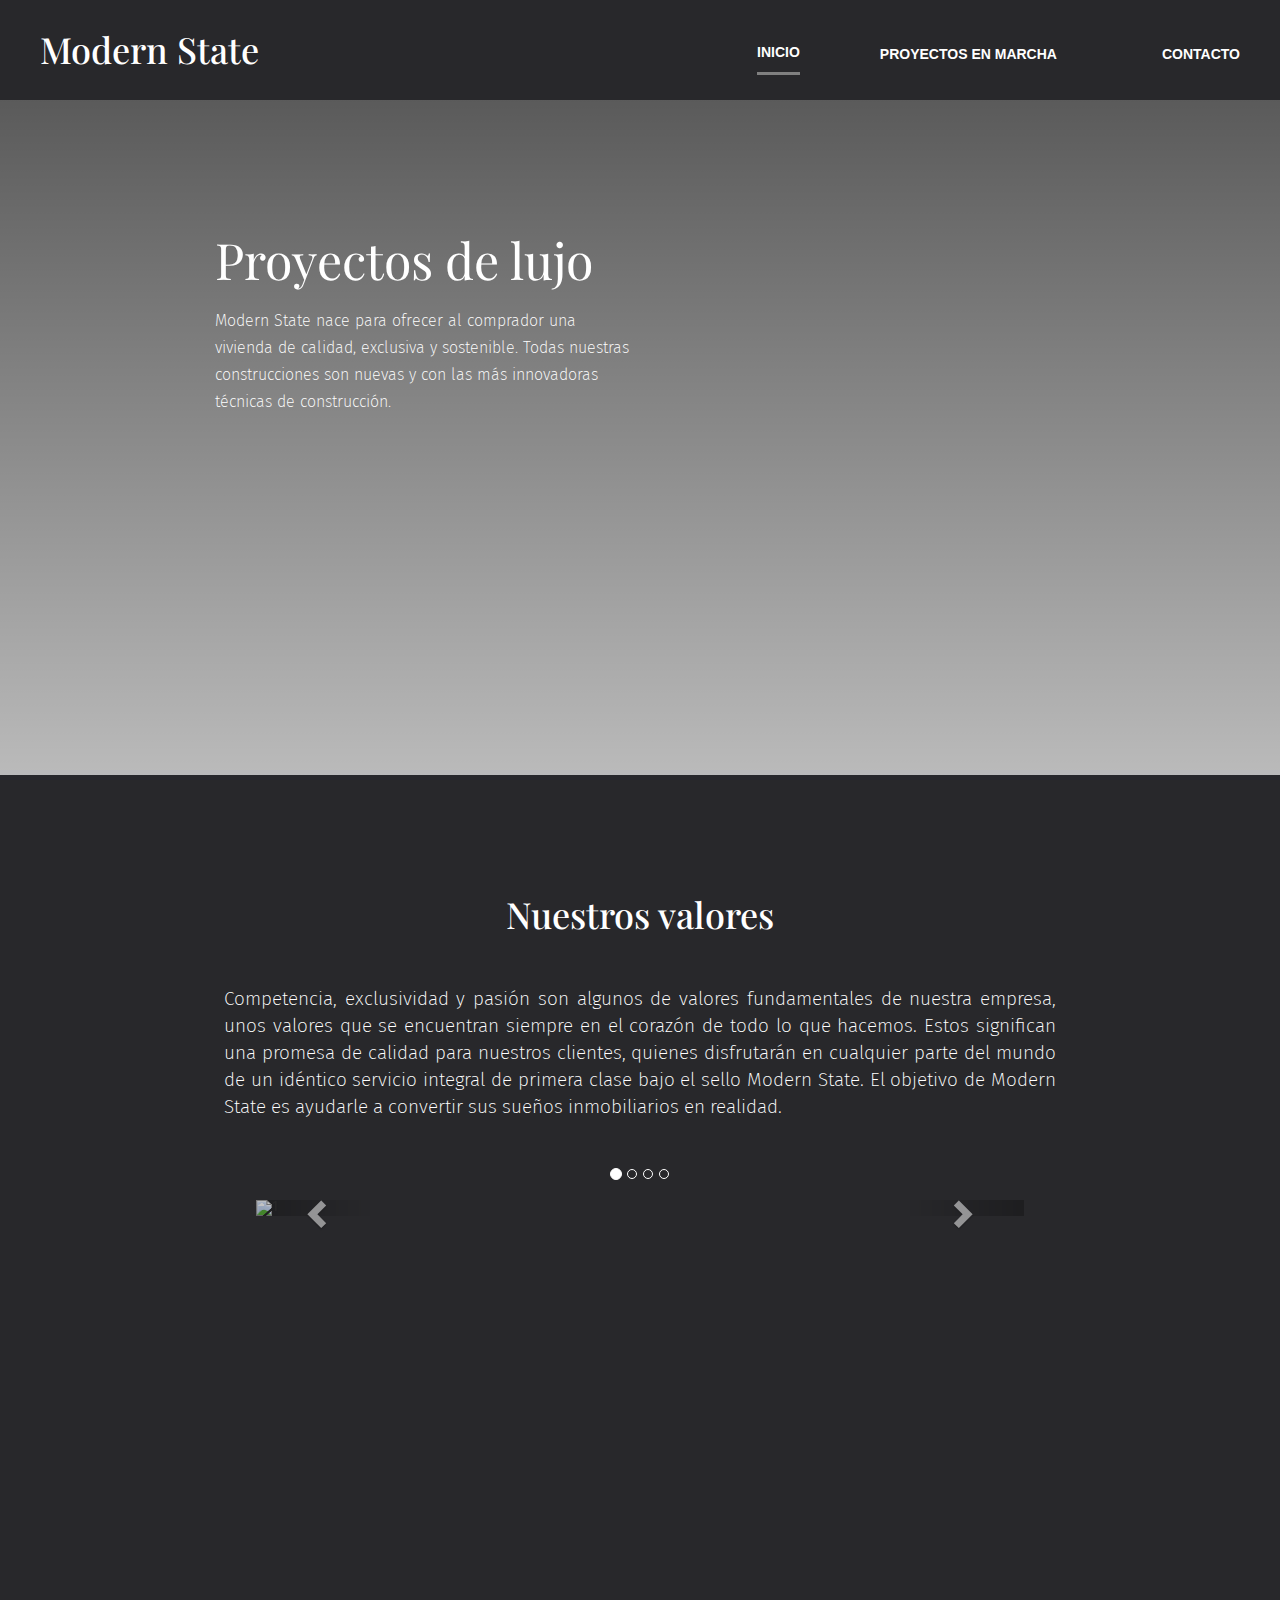
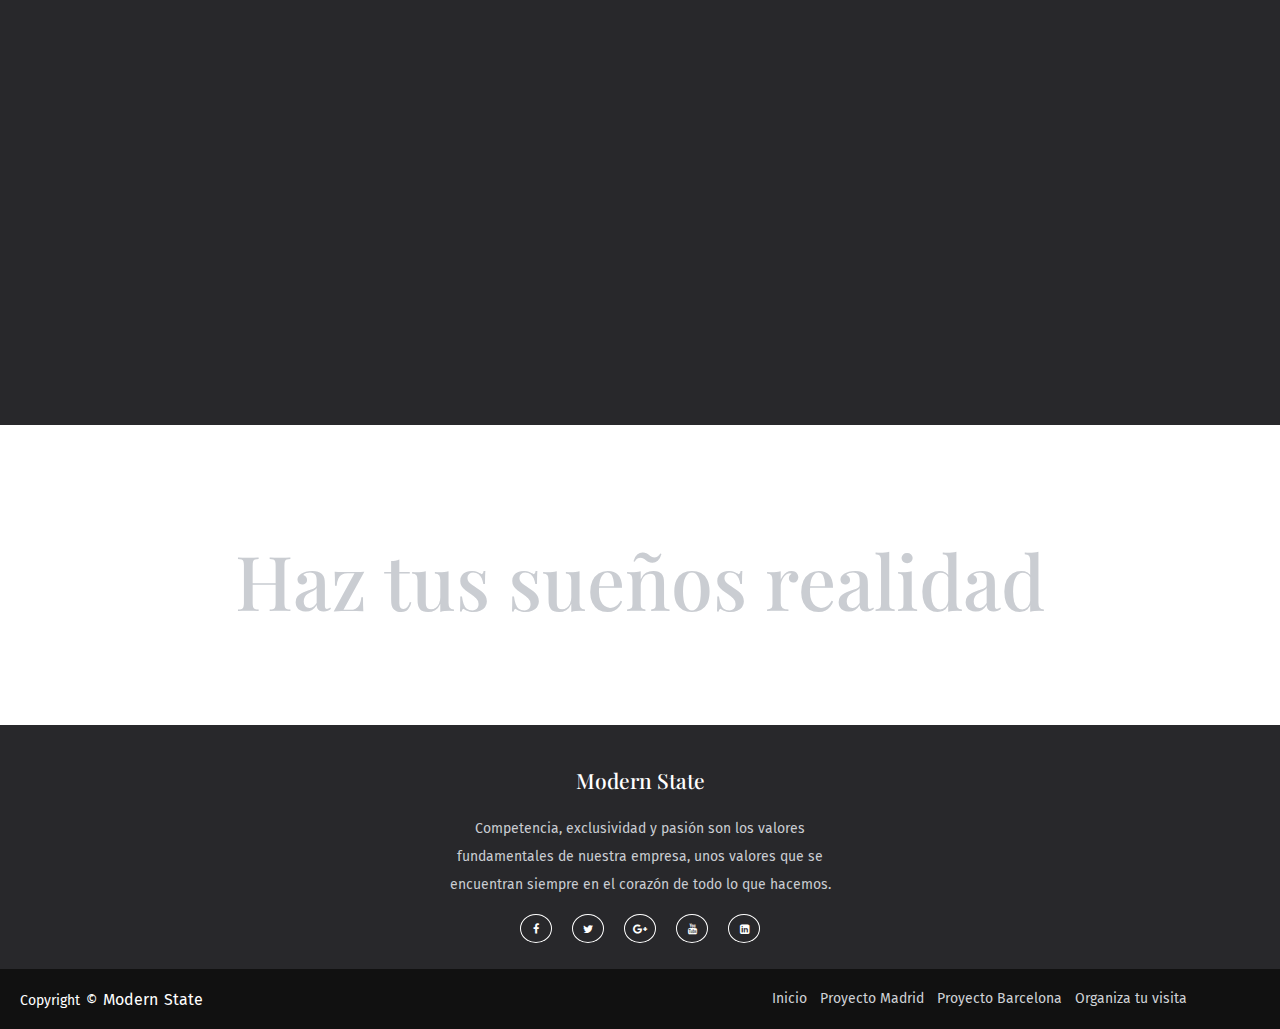
==== commit 34e0b88f: "whatsapp" ====
--- a/index.html
+++ b/index.html
@@ -12,12 +12,14 @@
   <link rel="stylesheet" href="https://stackpath.bootstrapcdn.com/font-awesome/4.7.0/css/font-awesome.min.css">
   <link rel="stylesheet" href="css\home.css">
 
-</head>
-
-<script src="https://maxcdn.bootstrapcdn.com/bootstrap/3.4.1/js/bootstrap.min.js"></script>
+  <script src="https://maxcdn.bootstrapcdn.com/bootstrap/3.4.1/js/bootstrap.min.js"></script>
 <script src="https://ajax.googleapis.com/ajax/libs/jquery/3.6.0/jquery.min.js"></script>
 
 <script src="js\app.js"></script>
+
+
+</head>
+
 
 
 <body>
@@ -76,6 +78,8 @@
       construcciones son nuevas
       y con las más innovadoras técnicas de construcción.
     </p>
+
+   
 
     <img onclick="_scrollTop()" class="arrow-up"
       src="https://iconmonstr.com/wp-content/g/gd/makefg.php?i=../releases/preview/2017/png/iconmonstr-arrow-70.png&r=255&g=255&b=255"
